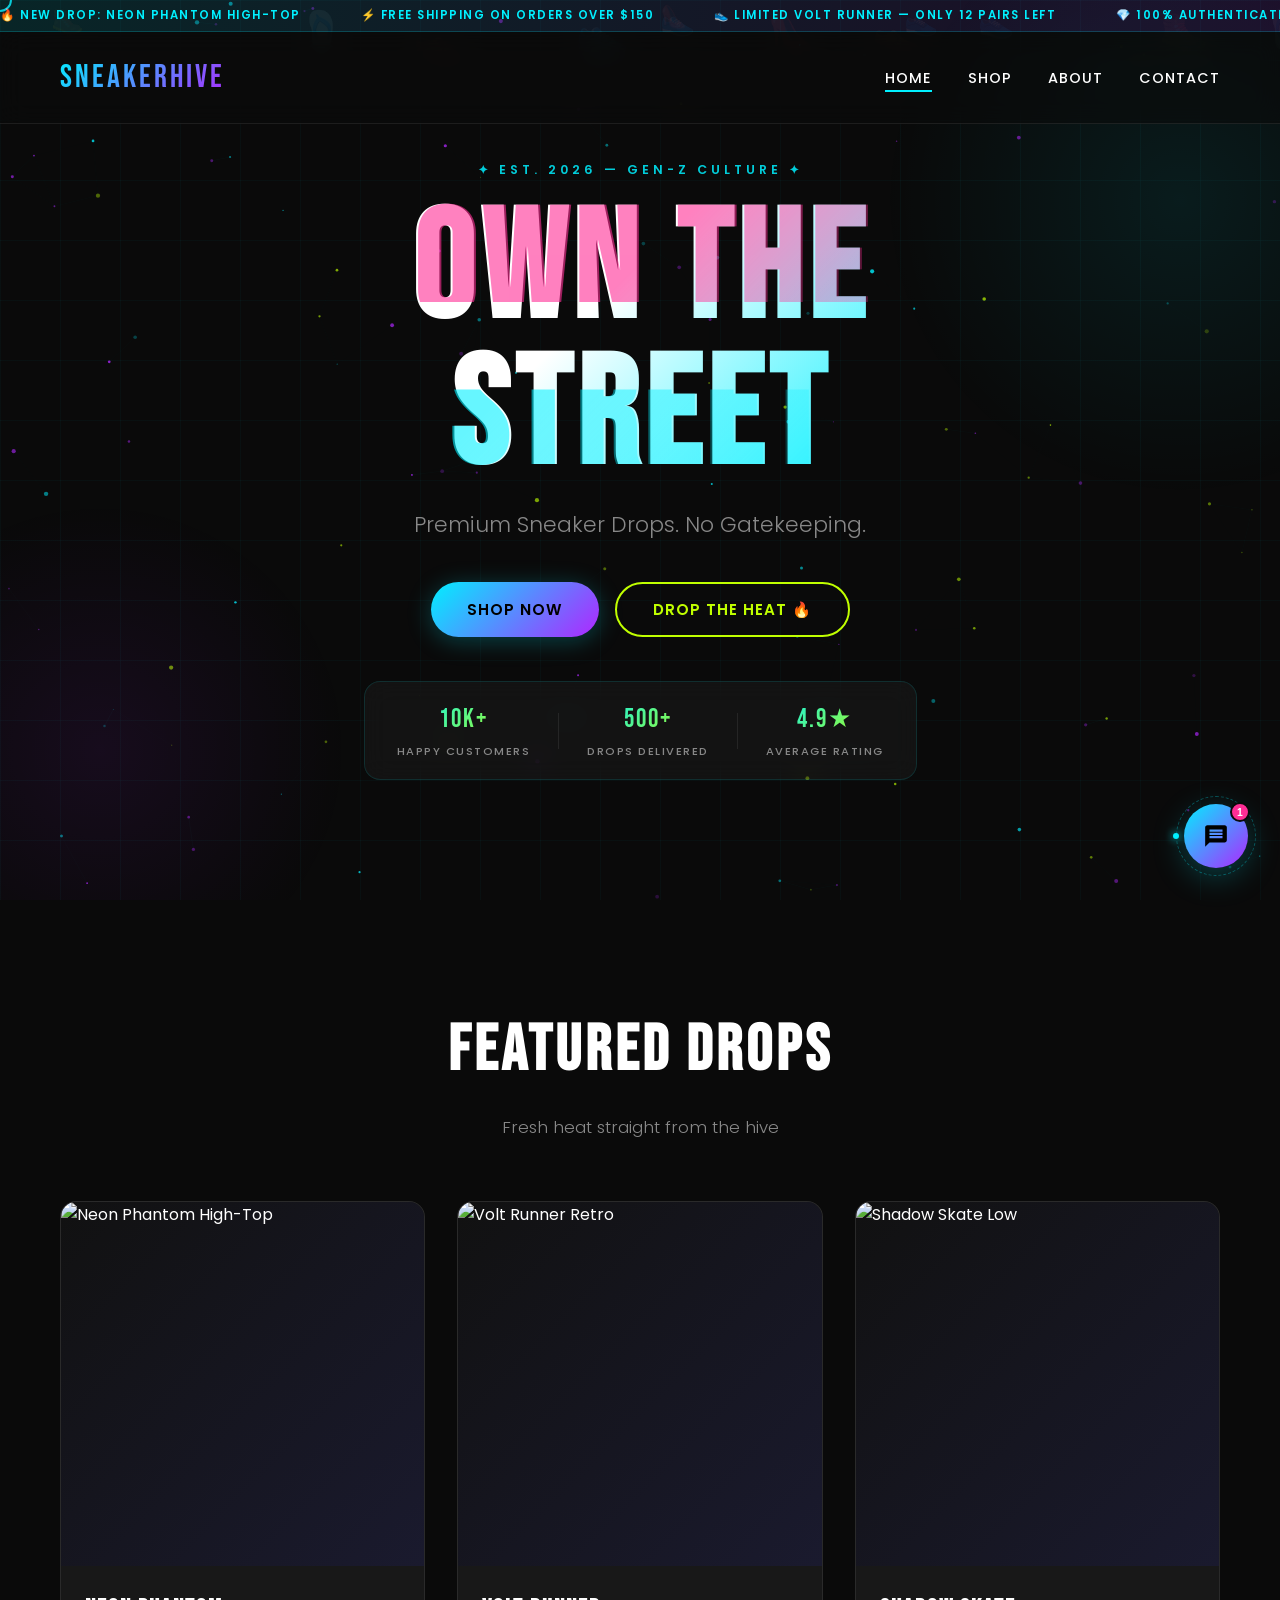
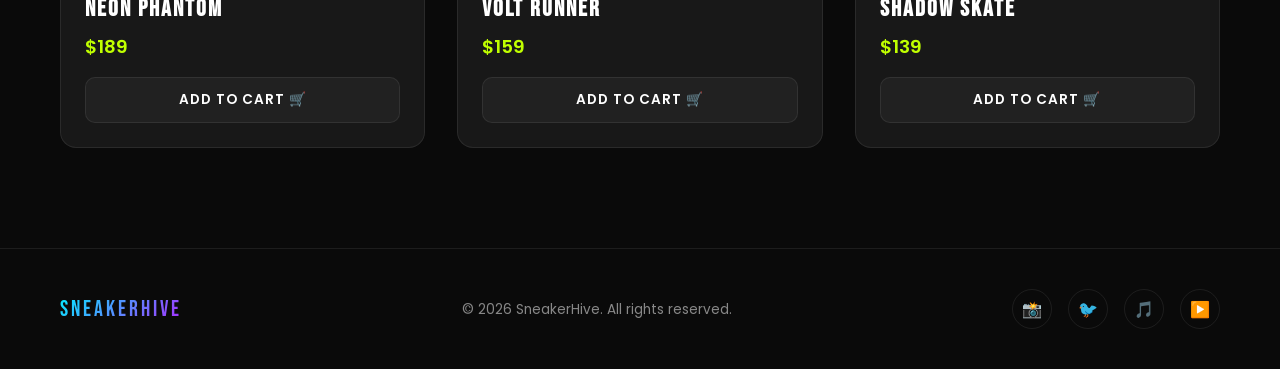
==== index.html @ 8ebd748e "Add files via upload" ====
<!DOCTYPE html>
<html lang="en">
<head>
  <meta charset="UTF-8" />
  <meta name="viewport" content="width=device-width, initial-scale=1.0" />
  <title>SneakerHive — Own The Street</title>
  <meta name="description" content="SneakerHive – Gen-Z sneaker culture starts here. Shop the hottest streetwear kicks, limited drops, and trending styles." />
  <link rel="stylesheet" href="style.css" />
  <link rel="icon" href="data:image/svg+xml,<svg xmlns='http://www.w3.org/2000/svg' viewBox='0 0 100 100'><text y='.9em' font-size='90'>👟</text></svg>" />
</head>
<body>

  <!-- Preloader -->
  <div class="preloader" id="preloader">
    <div class="preloader-spinner"></div>
  </div>

  <!-- Scroll Progress -->
  <div class="scroll-progress" id="scrollProgress"></div>

  <!-- Custom Cursor -->
  <div class="cursor-glow" id="cursorGlow"></div>

  <!-- Page Transition Overlay -->
  <div class="page-transition" id="pageTransition"></div>

  <!-- Floating Background Sneakers -->
  <div class="floating-sneakers" id="floatingSneakers"></div>

  <!-- ==================== TICKER ==================== -->
  <div class="ticker-wrap" aria-hidden="true">
    <div class="ticker-track">
      <span>🔥 NEW DROP: Neon Phantom High-Top</span>
      <span>⚡ FREE SHIPPING on orders over $150</span>
      <span>👟 Limited Volt Runner — Only 12 Pairs Left</span>
      <span>💎 100% Authenticated Every Drop</span>
      <span>🎯 Use Code HIVE10 for 10% Off</span>
      <span>🔥 NEW DROP: Neon Phantom High-Top</span>
      <span>⚡ FREE SHIPPING on orders over $150</span>
      <span>👟 Limited Volt Runner — Only 12 Pairs Left</span>
      <span>💎 100% Authenticated Every Drop</span>
      <span>🎯 Use Code HIVE10 for 10% Off</span>
    </div>
  </div>

  <!-- ==================== NAVBAR ==================== -->
  <nav class="navbar" id="navbar">
    <a href="index.html" class="nav-logo">SNEAKERHIVE</a>
    <ul class="nav-links" id="navLinks">
      <li><a href="index.html" class="active">Home</a></li>
      <li><a href="shop.html">Shop</a></li>
      <li><a href="about.html">About</a></li>
      <li><a href="contact.html" class="page-link">Contact</a></li>
    </ul>
    <div class="hamburger" id="hamburger">
      <span></span><span></span><span></span>
    </div>
  </nav>

  <!-- ==================== HERO ==================== -->
  <section class="hero" id="hero">
    <canvas class="particle-canvas" id="particleCanvas"></canvas>
    <div class="hero-grid-overlay"></div>
    <div class="hero-content" id="heroContent">
      <div class="hero-eyebrow hero-el">✦ Est. 2026 — Gen-Z Culture ✦</div>
      <h1 class="hero-el glitch" data-text="Own The Street">Own The<br/>Street</h1>
      <p class="hero-el">Premium Sneaker Drops. No Gatekeeping.</p>
      <div class="hero-buttons hero-el">
        <a href="shop.html" class="btn btn-primary page-link">Shop Now</a>
        <button class="btn btn-ghost" id="btnGravity">Drop the Heat 🔥</button>
      </div>
      <div class="hero-stats hero-el">
        <div class="hero-stat"><span class="hs-num">10K+</span><span class="hs-lbl">Happy Customers</span></div>
        <div class="hero-stat-div"></div>
        <div class="hero-stat"><span class="hs-num">500+</span><span class="hs-lbl">Drops Delivered</span></div>
        <div class="hero-stat-div"></div>
        <div class="hero-stat"><span class="hs-num">4.9★</span><span class="hs-lbl">Average Rating</span></div>
      </div>
    </div>
    <button class="btn btn-ghost" id="btnReset" style="display:none; margin-top: 30px; position:relative; z-index:10;">Reset ↺</button>
  </section>

  <!-- ==================== FEATURED SNEAKERS ==================== -->
  <section class="section" id="featured">
    <h2 class="section-title reveal">Featured Drops</h2>
    <p class="section-subtitle reveal">Fresh heat straight from the hive</p>

    <div class="products-grid">
      <!-- Card 1 -->
      <div class="product-card reveal">
        <div class="card-img">
          <img src="images/sneaker1.png" alt="Neon Phantom High-Top" />
          <div class="quick-view"><span>Quick View</span></div>
        </div>
        <div class="card-body">
          <h3>Neon Phantom</h3>
          <p class="price">$189</p>
          <button class="btn-cart">Add to Cart 🛒</button>
        </div>
      </div>
      <!-- Card 2 -->
      <div class="product-card reveal">
        <div class="card-img">
          <img src="images/sneaker2.png" alt="Volt Runner Retro" />
          <div class="quick-view"><span>Quick View</span></div>
        </div>
        <div class="card-body">
          <h3>Volt Runner</h3>
          <p class="price">$159</p>
          <button class="btn-cart">Add to Cart 🛒</button>
        </div>
      </div>
      <!-- Card 3 -->
      <div class="product-card reveal">
        <div class="card-img">
          <img src="images/sneaker3.png" alt="Shadow Skate Low" />
          <div class="quick-view"><span>Quick View</span></div>
        </div>
        <div class="card-body">
          <h3>Shadow Skate</h3>
          <p class="price">$139</p>
          <button class="btn-cart">Add to Cart 🛒</button>
        </div>
      </div>
    </div>
  </section>

  <!-- ==================== FOOTER ==================== -->
  <footer class="footer">
    <span class="footer-logo">SNEAKERHIVE</span>
    <p class="footer-copy">&copy; 2026 SneakerHive. All rights reserved.</p>
    <div class="footer-socials">
      <a href="#" aria-label="Instagram">📸</a>
      <a href="#" aria-label="Twitter">🐦</a>
      <a href="#" aria-label="TikTok">🎵</a>
      <a href="#" aria-label="YouTube">▶️</a>
    </div>
  </footer>

  <!-- ==================== FLOATING CHAT WIDGET ==================== -->
  <div class="chat-widget" id="chatWidget">

    <!-- The Panel -->
    <div class="chat-panel" id="chatPanel">

      <!-- Animated border glow -->
      <div class="cp-border-top"></div>
      <div class="cp-border-right"></div>

      <!-- Corner brackets (tech UI) -->
      <span class="cp-corner cp-tl"></span>
      <span class="cp-corner cp-tr"></span>
      <span class="cp-corner cp-bl"></span>
      <span class="cp-corner cp-br"></span>

      <!-- Header -->
      <div class="chat-panel-header">
        <div class="chat-avatar">
          <span class="avatar-ring"></span>
          🤖
        </div>
        <div class="chat-info">
          <div class="chat-name">
            SneakerHive AI
            <span class="ai-tag">GPT</span>
          </div>
          <div class="chat-status">
            <span class="status-dot"></span>
            Online — avg reply &lt;10s
          </div>
        </div>
        <!-- Mic button -->
        <button class="mic-btn" id="micBtn" aria-label="Voice input" title="Speak your question">
          <svg class="mic-icon" viewBox="0 0 24 24" fill="currentColor" width="16" height="16">
            <path d="M12 14c1.66 0 3-1.34 3-3V5c0-1.66-1.34-3-3-3S9 3.34 9 5v6c0 1.66 1.34 3 3 3zm-1-9c0-.55.45-1 1-1s1 .45 1 1v6c0 .55-.45 1-1 1s-1-.45-1-1V5zm6 6c0 2.76-2.24 5-5 5s-5-2.24-5-5H5c0 3.53 2.61 6.43 6 6.92V21h2v-3.08c3.39-.49 6-3.39 6-6.92h-2z"/>
          </svg>
        </button>
      </div>

      <!-- Waveform canvas (visible while recording) -->
      <div class="voice-bar" id="voiceBar">
        <canvas class="waveform-canvas" id="waveformCanvas" width="300" height="36"></canvas>
        <span class="voice-transcript" id="voiceTranscript">Listening…</span>
      </div>

      <!-- Scan line overlay -->
      <div class="chat-scanline"></div>

      <!-- Zapier chat iframe -->
      <iframe
        src="https://chat-box-83515c.zapier.app/"
        title="SneakerHive AI Chat"
        allow="microphone; camera"
        loading="lazy"
        id="chatIframe"
      ></iframe>

      <!-- Footer bar -->
      <div class="cp-footer">
        <span>Powered by</span>
        <span class="cp-footer-brand">SNEAKERHIVE AI ⚡</span>
      </div>
    </div>

    <!-- Bubble toggle -->
    <button class="chat-bubble" id="chatBubble" aria-label="Toggle chat" aria-expanded="false">
      <span class="chat-badge" id="chatBadge">1</span>
      <svg class="icon-open" viewBox="0 0 24 24">
        <path d="M20 2H4C2.9 2 2 2.9 2 4v18l4-4h14c1.1 0 2-.9 2-2V4c0-1.1-.9-2-2-2zm-2 12H6v-2h12v2zm0-3H6V9h12v2zm0-3H6V6h12v2z"/>
      </svg>
      <svg class="icon-close" viewBox="0 0 24 24">
        <path d="M19 6.41L17.59 5 12 10.59 6.41 5 5 6.41 10.59 12 5 17.59 6.41 19 12 13.41 17.59 19 19 17.59 13.41 12z"/>
      </svg>
      <!-- Orbit ring -->
      <span class="bubble-orbit"></span>
    </button>

  </div>

  <script src="script.js"></script>
</body>
</html>
---- style.css ----
/* ====================================================
   SneakerHive — Design System & Styles
   Dark theme · Neon accents · Glassmorphism · Physics
   ==================================================== */

/* ---------- Google Fonts ---------- */
@import url('https://fonts.googleapis.com/css2?family=Bebas+Neue&family=Poppins:wght@300;400;500;600;700&display=swap');

/* ---------- CSS Variables ---------- */
:root {
  --bg:           #0a0a0a;
  --bg-card:      rgba(255, 255, 255, 0.04);
  --bg-glass:     rgba(255, 255, 255, 0.06);
  --text:         #ffffff;
  --text-muted:   #888888;
  --neon-blue:    #00f0ff;
  --neon-purple:  #b026ff;
  --neon-lime:    #c0ff00;
  --neon-pink:    #ff2d95;
  --border:       rgba(255, 255, 255, 0.08);
  --radius:       16px;
  --radius-sm:    10px;
  --radius-pill:  50px;
  --transition:   0.35s cubic-bezier(.4,0,.2,1);
  --shadow-glow:  0 0 30px rgba(0, 240, 255, 0.15);
  --font-heading: 'Bebas Neue', sans-serif;
  --font-body:    'Poppins', sans-serif;
}

/* ---------- Reset & Base ---------- */
*, *::before, *::after { margin: 0; padding: 0; box-sizing: border-box; }

html {
  scroll-behavior: smooth;
  overflow-x: hidden;
  scrollbar-width: thin;
  scrollbar-color: var(--neon-blue) var(--bg);
}

body {
  font-family: var(--font-body);
  background: var(--bg);
  color: var(--text);
  line-height: 1.6;
  overflow-x: hidden;
  cursor: default;
}

a { text-decoration: none; color: inherit; }
ul { list-style: none; }
img { max-width: 100%; display: block; }

/* ---------- Scrollbar ---------- */
::-webkit-scrollbar { width: 6px; }
::-webkit-scrollbar-track { background: var(--bg); }
::-webkit-scrollbar-thumb { background: var(--neon-blue); border-radius: 3px; }

/* ============================================
   PRELOADER
   ============================================ */
.preloader {
  position: fixed;
  inset: 0;
  z-index: 99999;
  background: var(--bg);
  display: flex;
  align-items: center;
  justify-content: center;
  transition: opacity 0.6s, visibility 0.6s;
}
.preloader.hidden {
  opacity: 0;
  visibility: hidden;
  pointer-events: none;
}
.preloader-spinner {
  width: 50px;
  height: 50px;
  border: 3px solid var(--border);
  border-top-color: var(--neon-blue);
  border-radius: 50%;
  animation: spin 0.8s linear infinite;
}
@keyframes spin { to { transform: rotate(360deg); } }

/* ============================================
   SCROLL PROGRESS BAR
   ============================================ */
.scroll-progress {
  position: fixed;
  top: 0;
  left: 0;
  height: 3px;
  width: 0%;
  background: linear-gradient(90deg, var(--neon-blue), var(--neon-purple), var(--neon-lime));
  z-index: 10001;
  transition: width 0.05s linear;
}

/* ============================================
   CUSTOM CURSOR
   ============================================ */
.cursor-glow {
  position: fixed;
  width: 24px;
  height: 24px;
  border: 2px solid var(--neon-blue);
  border-radius: 50%;
  pointer-events: none;
  z-index: 99998;
  transform: translate(-50%, -50%);
  transition: width 0.25s, height 0.25s, border-color 0.25s, background 0.25s;
  mix-blend-mode: difference;
}
.cursor-glow.hover {
  width: 48px;
  height: 48px;
  border-color: var(--neon-purple);
  background: rgba(176, 38, 255, 0.12);
}

/* ============================================
   PAGE TRANSITION OVERLAY
   ============================================ */
.page-transition {
  position: fixed;
  inset: 0;
  background: var(--bg);
  z-index: 99990;
  opacity: 0;
  pointer-events: none;
  transition: opacity 0.4s ease;
}
.page-transition.active {
  opacity: 1;
  pointer-events: all;
}

/* ============================================
   NAVBAR
   ============================================ */
.navbar {
  position: fixed;
  top: 0;
  left: 0;
  width: 100%;
  z-index: 1000;
  padding: 20px 60px;
  display: flex;
  align-items: center;
  justify-content: space-between;
  backdrop-filter: blur(12px);
  -webkit-backdrop-filter: blur(12px);
  background: rgba(10, 10, 10, 0.6);
  border-bottom: 1px solid var(--border);
  transition: padding var(--transition), background var(--transition);
}
.navbar.scrolled {
  padding: 12px 60px;
  background: rgba(10, 10, 10, 0.92);
}

.nav-logo {
  font-family: var(--font-heading);
  font-size: 2rem;
  letter-spacing: 3px;
  background: linear-gradient(135deg, var(--neon-blue), var(--neon-purple));
  -webkit-background-clip: text;
  -webkit-text-fill-color: transparent;
  background-clip: text;
}

.nav-links {
  display: flex;
  gap: 36px;
}
.nav-links a {
  position: relative;
  font-size: 0.9rem;
  font-weight: 500;
  letter-spacing: 1px;
  text-transform: uppercase;
  padding: 4px 0;
  transition: color var(--transition);
}
.nav-links a::after {
  content: '';
  position: absolute;
  bottom: 0;
  left: 0;
  width: 0%;
  height: 2px;
  background: var(--neon-blue);
  transition: width var(--transition);
}
.nav-links a:hover::after,
.nav-links a.active::after { width: 100%; }
.nav-links a:hover { color: var(--neon-blue); }

/* Hamburger */
.hamburger {
  display: none;
  flex-direction: column;
  gap: 5px;
  cursor: pointer;
  z-index: 1001;
}
.hamburger span {
  width: 28px;
  height: 2px;
  background: var(--text);
  transition: var(--transition);
  border-radius: 2px;
}
.hamburger.open span:nth-child(1) { transform: rotate(45deg) translate(5px, 5px); }
.hamburger.open span:nth-child(2) { opacity: 0; }
.hamburger.open span:nth-child(3) { transform: rotate(-45deg) translate(5px, -5px); }

/* ============================================
   HERO SECTION
   ============================================ */
.hero {
  position: relative;
  min-height: 100vh;
  display: flex;
  flex-direction: column;
  align-items: center;
  justify-content: center;
  text-align: center;
  padding: 120px 20px 80px;
  overflow: hidden;
}
.hero::before {
  content: '';
  position: absolute;
  width: 600px;
  height: 600px;
  background: radial-gradient(circle, rgba(0,240,255,0.08) 0%, transparent 70%);
  top: -100px;
  right: -200px;
  pointer-events: none;
}
.hero::after {
  content: '';
  position: absolute;
  width: 500px;
  height: 500px;
  background: radial-gradient(circle, rgba(176,38,255,0.08) 0%, transparent 70%);
  bottom: -100px;
  left: -150px;
  pointer-events: none;
}

.hero-content { position: relative; z-index: 2; }

.hero h1 {
  font-family: var(--font-heading);
  font-size: clamp(4rem, 12vw, 10rem);
  line-height: 0.95;
  letter-spacing: 6px;
  background: linear-gradient(135deg, #fff 40%, var(--neon-blue));
  -webkit-background-clip: text;
  -webkit-text-fill-color: transparent;
  background-clip: text;
  margin-bottom: 16px;
}
.hero p {
  font-size: clamp(1rem, 2.5vw, 1.35rem);
  color: var(--text-muted);
  max-width: 500px;
  margin: 0 auto 40px;
  font-weight: 300;
}

.hero-buttons {
  display: flex;
  gap: 16px;
  flex-wrap: wrap;
  justify-content: center;
}

/* ============================================
   BUTTONS
   ============================================ */
.btn {
  position: relative;
  display: inline-flex;
  align-items: center;
  gap: 8px;
  padding: 14px 36px;
  font-family: var(--font-body);
  font-size: 0.95rem;
  font-weight: 600;
  letter-spacing: 1px;
  text-transform: uppercase;
  border: none;
  border-radius: var(--radius-pill);
  cursor: pointer;
  overflow: hidden;
  transition: transform var(--transition), box-shadow var(--transition);
}
.btn:hover {
  transform: translateY(-3px);
}
.btn:active {
  transform: translateY(0);
}

/* Primary */
.btn-primary {
  background: linear-gradient(135deg, var(--neon-blue), var(--neon-purple));
  color: #000;
  box-shadow: 0 4px 25px rgba(0,240,255,0.25);
}
.btn-primary:hover {
  box-shadow: 0 8px 40px rgba(0,240,255,0.4);
}

/* Ghost / Outline */
.btn-ghost {
  background: transparent;
  color: var(--neon-lime);
  border: 2px solid var(--neon-lime);
}
.btn-ghost:hover {
  background: rgba(192,255,0,0.08);
  box-shadow: 0 0 30px rgba(192,255,0,0.15);
}

/* Ripple */
.btn .ripple {
  position: absolute;
  border-radius: 50%;
  background: rgba(255,255,255,0.35);
  transform: scale(0);
  animation: rippleAnim 0.6s ease-out;
  pointer-events: none;
}
@keyframes rippleAnim {
  to { transform: scale(4); opacity: 0; }
}

/* ============================================
   SECTION HELPERS
   ============================================ */
.section {
  padding: 100px 60px;
  position: relative;
}
.section-title {
  font-family: var(--font-heading);
  font-size: clamp(2.4rem, 5vw, 4rem);
  letter-spacing: 4px;
  text-align: center;
  margin-bottom: 12px;
}
.section-subtitle {
  text-align: center;
  color: var(--text-muted);
  font-weight: 300;
  margin-bottom: 60px;
  font-size: 1.05rem;
}

/* ============================================
   GLASS CARD
   ============================================ */
.glass-card {
  background: var(--bg-glass);
  border: 1px solid var(--border);
  border-radius: var(--radius);
  backdrop-filter: blur(14px);
  -webkit-backdrop-filter: blur(14px);
  overflow: hidden;
  transition: transform var(--transition), box-shadow var(--transition);
}
.glass-card:hover {
  transform: translateY(-8px);
  box-shadow: var(--shadow-glow);
}

/* ============================================
   PRODUCT CARDS
   ============================================ */
.products-grid {
  display: grid;
  grid-template-columns: repeat(auto-fit, minmax(300px, 1fr));
  gap: 32px;
  max-width: 1200px;
  margin: 0 auto;
}

.product-card {
  position: relative;
  background: var(--bg-glass);
  border: 1px solid var(--border);
  border-radius: var(--radius);
  overflow: hidden;
  transition: transform var(--transition), box-shadow var(--transition);
}
.product-card:hover {
  transform: translateY(-10px);
  box-shadow: 0 0 40px rgba(0,240,255,0.12);
}

.product-card .card-img {
  position: relative;
  width: 100%;
  aspect-ratio: 1 / 1;
  overflow: hidden;
  background: linear-gradient(135deg, #111, #1a1a2e);
}
.product-card .card-img img {
  width: 100%;
  height: 100%;
  object-fit: cover;
  transition: transform 0.5s ease;
}
.product-card:hover .card-img img {
  transform: scale(1.1);
}

/* Quick View Overlay */
.quick-view {
  position: absolute;
  inset: 0;
  background: rgba(0,0,0,0.6);
  backdrop-filter: blur(4px);
  display: flex;
  align-items: center;
  justify-content: center;
  opacity: 0;
  transition: opacity var(--transition);
}
.product-card:hover .quick-view {
  opacity: 1;
}
.quick-view span {
  color: var(--neon-blue);
  font-size: 0.85rem;
  font-weight: 600;
  letter-spacing: 2px;
  text-transform: uppercase;
  border: 1px solid var(--neon-blue);
  padding: 8px 20px;
  border-radius: var(--radius-pill);
  transition: background var(--transition);
}
.quick-view span:hover {
  background: rgba(0,240,255,0.15);
}

.product-card .card-body {
  padding: 24px;
}
.product-card .card-body h3 {
  font-family: var(--font-heading);
  font-size: 1.5rem;
  letter-spacing: 2px;
  margin-bottom: 4px;
}
.product-card .card-body .price {
  color: var(--neon-lime);
  font-weight: 600;
  font-size: 1.15rem;
  margin-bottom: 16px;
}
.product-card .card-body .btn-cart {
  width: 100%;
  text-align: center;
  justify-content: center;
  padding: 12px;
  font-size: 0.85rem;
  background: rgba(255,255,255,0.04);
  color: var(--text);
  border: 1px solid var(--border);
  border-radius: var(--radius-sm);
  cursor: pointer;
  font-family: var(--font-body);
  font-weight: 600;
  letter-spacing: 1px;
  text-transform: uppercase;
  transition: background var(--transition), border-color var(--transition), color var(--transition);
  position: relative;
  overflow: hidden;
}
.product-card .card-body .btn-cart:hover {
  background: var(--neon-blue);
  border-color: var(--neon-blue);
  color: #000;
}
.btn-cart.added {
  background: var(--neon-lime) !important;
  border-color: var(--neon-lime) !important;
  color: #000 !important;
}

/* ============================================
   FILTER BAR
   ============================================ */
.filter-bar {
  display: flex;
  justify-content: center;
  gap: 12px;
  flex-wrap: wrap;
  margin-bottom: 50px;
}
.filter-pill {
  padding: 10px 28px;
  border: 1px solid var(--border);
  border-radius: var(--radius-pill);
  background: transparent;
  color: var(--text-muted);
  font-family: var(--font-body);
  font-size: 0.85rem;
  font-weight: 500;
  letter-spacing: 1px;
  text-transform: uppercase;
  cursor: pointer;
  transition: all var(--transition);
}
.filter-pill:hover,
.filter-pill.active {
  border-color: var(--neon-blue);
  color: var(--neon-blue);
  background: rgba(0,240,255,0.06);
  box-shadow: 0 0 20px rgba(0,240,255,0.1);
}

/* ============================================
   ABOUT PAGE — BRAND STORY
   ============================================ */
.brand-story {
  display: flex;
  align-items: center;
  gap: 60px;
  max-width: 1200px;
  margin: 0 auto;
  flex-wrap: wrap;
}
.brand-story .story-text {
  flex: 1;
  min-width: 300px;
}
.brand-story .story-text h2 {
  font-family: var(--font-heading);
  font-size: clamp(2rem, 4vw, 3.5rem);
  letter-spacing: 3px;
  margin-bottom: 20px;
  background: linear-gradient(135deg, var(--neon-blue), var(--neon-purple));
  -webkit-background-clip: text;
  -webkit-text-fill-color: transparent;
  background-clip: text;
}
.brand-story .story-text p {
  color: var(--text-muted);
  font-weight: 300;
  line-height: 1.8;
  margin-bottom: 14px;
  font-size: 1.05rem;
}
.brand-story .story-image {
  flex: 1;
  min-width: 300px;
  border-radius: var(--radius);
  overflow: hidden;
  position: relative;
}
.brand-story .story-image img {
  width: 100%;
  border-radius: var(--radius);
}

/* ============================================
   WHY CHOOSE US
   ============================================ */
.features-grid {
  display: grid;
  grid-template-columns: repeat(auto-fit, minmax(260px, 1fr));
  gap: 32px;
  max-width: 1000px;
  margin: 0 auto;
}
.feature-card {
  text-align: center;
  padding: 48px 32px;
}
.feature-card .feature-icon {
  font-size: 2.8rem;
  margin-bottom: 20px;
  display: block;
}
.feature-card h3 {
  font-family: var(--font-heading);
  font-size: 1.6rem;
  letter-spacing: 2px;
  margin-bottom: 10px;
}
.feature-card p {
  color: var(--text-muted);
  font-weight: 300;
  font-size: 0.95rem;
}

/* ============================================
   STATS SECTION
   ============================================ */
.stats-section {
  background: linear-gradient(135deg, rgba(0,240,255,0.04), rgba(176,38,255,0.04));
  border-top: 1px solid var(--border);
  border-bottom: 1px solid var(--border);
}
.stats-grid {
  display: grid;
  grid-template-columns: repeat(auto-fit, minmax(200px, 1fr));
  gap: 40px;
  max-width: 900px;
  margin: 0 auto;
  text-align: center;
}
.stat-item .stat-number {
  font-family: var(--font-heading);
  font-size: clamp(2.5rem, 5vw, 4rem);
  letter-spacing: 3px;
  background: linear-gradient(135deg, var(--neon-blue), var(--neon-lime));
  -webkit-background-clip: text;
  -webkit-text-fill-color: transparent;
  background-clip: text;
}
.stat-item .stat-label {
  color: var(--text-muted);
  font-size: 0.95rem;
  font-weight: 400;
  margin-top: 4px;
}

/* ============================================
   PARALLAX BACKGROUND
   ============================================ */
.parallax-section {
  position: relative;
  background-attachment: fixed;
  background-size: cover;
  background-position: center;
}

/* ============================================
   FOOTER
   ============================================ */
.footer {
  padding: 40px 60px;
  border-top: 1px solid var(--border);
  display: flex;
  align-items: center;
  justify-content: space-between;
  flex-wrap: wrap;
  gap: 20px;
}
.footer-logo {
  font-family: var(--font-heading);
  font-size: 1.4rem;
  letter-spacing: 3px;
  background: linear-gradient(135deg, var(--neon-blue), var(--neon-purple));
  -webkit-background-clip: text;
  -webkit-text-fill-color: transparent;
  background-clip: text;
}
.footer-copy {
  color: var(--text-muted);
  font-size: 0.85rem;
}
.footer-socials {
  display: flex;
  gap: 16px;
}
.footer-socials a {
  width: 40px;
  height: 40px;
  border: 1px solid var(--border);
  border-radius: 50%;
  display: flex;
  align-items: center;
  justify-content: center;
  font-size: 1rem;
  transition: all var(--transition);
}
.footer-socials a:hover {
  border-color: var(--neon-blue);
  color: var(--neon-blue);
  box-shadow: 0 0 20px rgba(0,240,255,0.15);
  transform: translateY(-3px);
}

/* ============================================
   SCROLL REVEAL ANIMATIONS
   ============================================ */
.reveal {
  opacity: 0;
  transform: translateY(40px);
  transition: opacity 0.7s ease, transform 0.7s ease;
}
.reveal.visible {
  opacity: 1;
  transform: translateY(0);
}
.reveal-left {
  opacity: 0;
  transform: translateX(-60px);
  transition: opacity 0.7s ease, transform 0.7s ease;
}
.reveal-left.visible {
  opacity: 1;
  transform: translateX(0);
}
.reveal-right {
  opacity: 0;
  transform: translateX(60px);
  transition: opacity 0.7s ease, transform 0.7s ease;
}
.reveal-right.visible {
  opacity: 1;
  transform: translateX(0);
}

/* ============================================
   ANTI-GRAVITY PHYSICS
   ============================================ */
.hero-content.gravity-active > * {
  /* Elements become absolutely positioned by JS */
  will-change: transform;
}

/* ============================================
   FLOATING SNEAKERS BACKGROUND
   ============================================ */
.floating-sneakers {
  position: fixed;
  inset: 0;
  pointer-events: none;
  z-index: 0;
  overflow: hidden;
}
.floating-sneaker {
  position: absolute;
  font-size: 2rem;
  opacity: 0.06;
  animation: floatSneaker 20s linear infinite;
}
@keyframes floatSneaker {
  0%   { transform: translateY(110vh) rotate(0deg); }
  100% { transform: translateY(-10vh) rotate(360deg); }
}

/* ============================================
   RESPONSIVE
   ============================================ */
@media (max-width: 768px) {
  .navbar { padding: 16px 24px; }
  .navbar.scrolled { padding: 12px 24px; }
  .nav-links {
    position: fixed;
    top: 0;
    right: -100%;
    width: 70%;
    height: 100vh;
    background: rgba(10,10,10,0.96);
    backdrop-filter: blur(20px);
    flex-direction: column;
    align-items: center;
    justify-content: center;
    gap: 36px;
    transition: right var(--transition);
    border-left: 1px solid var(--border);
  }
  .nav-links.open { right: 0; }
  .hamburger { display: flex; }

  .section { padding: 60px 24px; }
  .hero { padding: 100px 20px 60px; }

  .products-grid { grid-template-columns: 1fr; gap: 24px; }
  .brand-story { flex-direction: column; gap: 40px; }
  .stats-grid { grid-template-columns: 1fr 1fr; }
  .footer { flex-direction: column; text-align: center; padding: 30px 24px; }

  .cursor-glow { display: none; }
}

@media (max-width: 480px) {
  .hero h1 { font-size: 3.2rem; }
  .hero p { font-size: 0.9rem; }
  .hero-buttons { flex-direction: column; align-items: center; }
  .stats-grid { grid-template-columns: 1fr; }
}

/* ============================================
   ANNOUNCEMENT TICKER
   ============================================ */
.ticker-wrap {
  position: fixed;
  top: 0;
  left: 0;
  width: 100%;
  z-index: 1001;
  background: linear-gradient(90deg, rgba(0,240,255,0.12), rgba(176,38,255,0.12));
  border-bottom: 1px solid rgba(0,240,255,0.2);
  overflow: hidden;
  height: 32px;
  display: flex;
  align-items: center;
}
.ticker-track {
  display: flex;
  gap: 60px;
  white-space: nowrap;
  animation: ticker 28s linear infinite;
  will-change: transform;
}
.ticker-track span {
  font-size: 0.72rem;
  font-weight: 600;
  letter-spacing: 1.5px;
  text-transform: uppercase;
  color: var(--neon-blue);
}
@keyframes ticker {
  0%   { transform: translateX(0); }
  100% { transform: translateX(-50%); }
}

/* Push navbar down to account for ticker */
.navbar { top: 32px !important; }

/* ============================================
   PARTICLE CANVAS
   ============================================ */
.particle-canvas {
  position: absolute;
  inset: 0;
  width: 100%;
  height: 100%;
  z-index: 0;
  pointer-events: none;
}

/* ============================================
   HERO GRID OVERLAY (scan lines)
   ============================================ */
.hero-grid-overlay {
  position: absolute;
  inset: 0;
  background-image:
    linear-gradient(rgba(0,240,255,0.03) 1px, transparent 1px),
    linear-gradient(90deg, rgba(0,240,255,0.03) 1px, transparent 1px);
  background-size: 60px 60px;
  z-index: 1;
  pointer-events: none;
}

/* ============================================
   HERO EYEBROW
   ============================================ */
.hero-eyebrow {
  font-size: 0.78rem;
  font-weight: 600;
  letter-spacing: 4px;
  text-transform: uppercase;
  color: var(--neon-blue);
  margin-bottom: 20px;
  opacity: 0.85;
}

/* ============================================
   GLITCH TEXT EFFECT
   ============================================ */
.glitch {
  position: relative;
}
.glitch::before,
.glitch::after {
  content: attr(data-text);
  position: absolute;
  top: 0; left: 0;
  width: 100%;
  font-family: var(--font-heading);
  font-size: inherit;
  line-height: inherit;
  letter-spacing: inherit;
  background: linear-gradient(135deg, #fff 40%, var(--neon-blue));
  -webkit-background-clip: text;
  -webkit-text-fill-color: transparent;
  background-clip: text;
  pointer-events: none;
}
.glitch::before {
  left: 2px;
  text-shadow: none;
  animation: glitch1 4s infinite linear;
  clip-path: polygon(0 0, 100% 0, 100% 35%, 0 35%);
  opacity: 0.6;
  background: linear-gradient(135deg, var(--neon-pink) 40%, transparent);
  -webkit-background-clip: text;
  background-clip: text;
}
.glitch::after {
  left: -2px;
  animation: glitch2 4s infinite linear;
  clip-path: polygon(0 65%, 100% 65%, 100% 100%, 0 100%);
  opacity: 0.6;
  background: linear-gradient(135deg, var(--neon-blue) 40%, transparent);
  -webkit-background-clip: text;
  background-clip: text;
}
@keyframes glitch1 {
  0%, 90%, 100% { transform: none; opacity: 0; }
  92%  { transform: translate(-3px, 1px); opacity: 0.7; }
  94%  { transform: translate(3px, -1px); opacity: 0.5; }
  96%  { transform: translate(-2px, 2px); opacity: 0.6; }
}
@keyframes glitch2 {
  0%, 90%, 100% { transform: none; opacity: 0; }
  93%  { transform: translate(3px, -1px); opacity: 0.7; }
  95%  { transform: translate(-3px, 1px); opacity: 0.5; }
  97%  { transform: translate(2px, -2px); opacity: 0.6; }
}

/* ============================================
   HERO STATS BAR
   ============================================ */
.hero-stats {
  display: flex;
  align-items: center;
  gap: 28px;
  margin-top: 44px;
  padding: 18px 32px;
  background: rgba(255,255,255,0.04);
  border: 1px solid rgba(0,240,255,0.12);
  border-radius: var(--radius);
  backdrop-filter: blur(12px);
  width: fit-content;
  margin-left: auto;
  margin-right: auto;
}
.hero-stat { text-align: center; }
.hs-num {
  display: block;
  font-family: var(--font-heading);
  font-size: 1.6rem;
  letter-spacing: 2px;
  background: linear-gradient(135deg, var(--neon-blue), var(--neon-lime));
  -webkit-background-clip: text;
  -webkit-text-fill-color: transparent;
  background-clip: text;
}
.hs-lbl {
  display: block;
  font-size: 0.7rem;
  font-weight: 500;
  letter-spacing: 1.5px;
  text-transform: uppercase;
  color: var(--text-muted);
  margin-top: 2px;
}
.hero-stat-div {
  width: 1px;
  height: 36px;
  background: var(--border);
  flex-shrink: 0;
}

/* ============================================
   FLOATING CHAT WIDGET — HIGH-TECH CYBERPUNK
   ============================================ */

/* Widget Container */
.chat-widget {
  position: fixed;
  bottom: 32px;
  right: 32px;
  z-index: 99000;
  display: flex;
  flex-direction: column;
  align-items: flex-end;
  gap: 14px;
}

/* ── Chat Panel ── */
.chat-panel {
  width: 390px;
  height: 580px;
  border-radius: 16px;
  overflow: hidden;
  position: relative;
  background: linear-gradient(160deg, #080c14 0%, #0a0a0f 100%);
  border: 1px solid rgba(0, 240, 255, 0.2);
  box-shadow:
    0 0 0 1px rgba(176,38,255,0.1),
    0 0 80px rgba(0,240,255,0.08),
    0 40px 100px rgba(0,0,0,0.7);
  display: flex;
  flex-direction: column;
  /* Hidden state */
  opacity: 0;
  transform: translateY(24px) scale(0.94);
  pointer-events: none;
  transition: opacity 0.4s cubic-bezier(.4,0,.2,1),
              transform 0.4s cubic-bezier(.4,0,.2,1);
  transform-origin: bottom right;
}
.chat-panel.open {
  opacity: 1;
  transform: translateY(0) scale(1);
  pointer-events: all;
}

/* Animated laser border top */
.cp-border-top {
  position: absolute;
  top: 0; left: 0;
  height: 2px;
  width: 100%;
  background: linear-gradient(90deg,
    transparent 0%,
    var(--neon-blue) 30%,
    var(--neon-purple) 70%,
    transparent 100%);
  animation: laserScan 3s ease-in-out infinite;
  z-index: 10;
  border-radius: 16px 16px 0 0;
}
@keyframes laserScan {
  0%,100% { opacity: 0.4; transform: scaleX(0.3); transform-origin: left; }
  50%      { opacity: 1;   transform: scaleX(1);   transform-origin: left; }
}

/* Animated right border */
.cp-border-right {
  position: absolute;
  top: 0; right: 0;
  width: 2px;
  height: 100%;
  background: linear-gradient(180deg,
    var(--neon-purple) 0%,
    transparent 40%,
    transparent 60%,
    var(--neon-blue) 100%);
  opacity: 0.3;
  z-index: 10;
}

/* Corner brackets */
.cp-corner {
  position: absolute;
  width: 14px;
  height: 14px;
  z-index: 11;
}
.cp-tl { top: 6px;  left: 6px;  border-top: 2px solid var(--neon-blue); border-left: 2px solid var(--neon-blue); border-radius: 3px 0 0 0; }
.cp-tr { top: 6px;  right: 6px; border-top: 2px solid var(--neon-purple); border-right: 2px solid var(--neon-purple); border-radius: 0 3px 0 0; }
.cp-bl { bottom: 6px; left: 6px; border-bottom: 2px solid var(--neon-blue); border-left: 2px solid var(--neon-blue); border-radius: 0 0 0 3px; }
.cp-br { bottom: 6px; right: 6px; border-bottom: 2px solid var(--neon-purple); border-right: 2px solid var(--neon-purple); border-radius: 0 0 3px 0; }

/* Scan line animation overlay */
.chat-scanline {
  position: absolute;
  inset: 0;
  background: repeating-linear-gradient(
    0deg,
    transparent,
    transparent 3px,
    rgba(0,240,255,0.015) 3px,
    rgba(0,240,255,0.015) 4px
  );
  pointer-events: none;
  z-index: 1;
  border-radius: 16px;
  animation: scanMove 8s linear infinite;
}
@keyframes scanMove {
  0%   { background-position: 0 0; }
  100% { background-position: 0 100px; }
}

/* ── Chat Panel Header ── */
.chat-panel-header {
  padding: 14px 16px;
  background: linear-gradient(135deg,
    rgba(0,240,255,0.07) 0%,
    rgba(176,38,255,0.07) 100%);
  border-bottom: 1px solid rgba(0,240,255,0.12);
  display: flex;
  align-items: center;
  gap: 12px;
  flex-shrink: 0;
  position: relative;
  z-index: 5;
}

/* Avatar with animated ring */
.chat-panel-header .chat-avatar {
  position: relative;
  width: 40px;
  height: 40px;
  border-radius: 50%;
  background: linear-gradient(135deg, #0d1b2a, #0a0a14);
  border: 1px solid rgba(0,240,255,0.3);
  display: flex;
  align-items: center;
  justify-content: center;
  font-size: 1.3rem;
  flex-shrink: 0;
  z-index: 1;
}
.avatar-ring {
  position: absolute;
  inset: -4px;
  border-radius: 50%;
  border: 2px solid transparent;
  background: linear-gradient(#0a0a0f, #0a0a0f) padding-box,
              linear-gradient(135deg, var(--neon-blue), var(--neon-purple)) border-box;
  animation: ringRotate 3s linear infinite;
}
@keyframes ringRotate {
  to { transform: rotate(360deg); }
}

/* Name + AI tag */
.chat-panel-header .chat-info { flex: 1; min-width: 0; }
.chat-panel-header .chat-name {
  font-family: var(--font-body);
  font-weight: 700;
  font-size: 0.9rem;
  color: var(--text);
  letter-spacing: 0.5px;
  display: flex;
  align-items: center;
  gap: 7px;
}
.ai-tag {
  font-size: 0.6rem;
  font-weight: 800;
  letter-spacing: 1px;
  padding: 2px 7px;
  border-radius: 50px;
  background: linear-gradient(135deg, var(--neon-blue), var(--neon-purple));
  color: #000;
  text-transform: uppercase;
}

/* Status */
.chat-panel-header .chat-status {
  font-size: 0.72rem;
  color: var(--text-muted);
  display: flex;
  align-items: center;
  gap: 6px;
  margin-top: 3px;
}
.status-dot {
  width: 7px;
  height: 7px;
  border-radius: 50%;
  background: var(--neon-blue);
  box-shadow: 0 0 8px var(--neon-blue);
  flex-shrink: 0;
  animation: statusBlink 2s ease-in-out infinite;
}
@keyframes statusBlink {
  0%,100% { opacity: 1; }
  50%      { opacity: 0.4; }
}

/* Mic button */
.mic-btn {
  margin-left: auto;
  width: 34px;
  height: 34px;
  border-radius: 50%;
  border: 1px solid rgba(0,240,255,0.25);
  background: rgba(0,240,255,0.05);
  color: var(--neon-blue);
  cursor: pointer;
  display: flex;
  align-items: center;
  justify-content: center;
  flex-shrink: 0;
  transition: all 0.3s;
  position: relative;
  z-index: 5;
}
.mic-btn:hover {
  background: rgba(0,240,255,0.12);
  border-color: var(--neon-blue);
  box-shadow: 0 0 20px rgba(0,240,255,0.25);
  transform: scale(1.1);
}
.mic-btn.recording {
  background: rgba(255,45,149,0.12);
  border-color: var(--neon-pink);
  color: var(--neon-pink);
  animation: micPulse 0.9s ease-in-out infinite;
}
@keyframes micPulse {
  0%,100% { box-shadow: 0 0 0 0 rgba(255,45,149,0.5); }
  50%      { box-shadow: 0 0 0 12px rgba(255,45,149,0); }
}

/* ── Voice / Waveform Bar ── */
.voice-bar {
  display: none;
  align-items: center;
  gap: 10px;
  padding: 8px 14px;
  background: rgba(255,45,149,0.05);
  border-bottom: 1px solid rgba(255,45,149,0.15);
  flex-shrink: 0;
  position: relative;
  z-index: 5;
}
.voice-bar.active { display: flex; }
.waveform-canvas {
  flex-shrink: 0;
  height: 28px;
  width: 120px;
}
.voice-transcript {
  font-size: 0.76rem;
  color: var(--neon-pink);
  font-style: italic;
  flex: 1;
  white-space: nowrap;
  overflow: hidden;
  text-overflow: ellipsis;
  letter-spacing: 0.3px;
}

/* ── iframe ── */
.chat-panel iframe {
  flex: 1;
  width: 100%;
  border: none;
  background: transparent;
  position: relative;
  z-index: 2;
}

/* ── Footer bar ── */
.cp-footer {
  padding: 8px 16px;
  display: flex;
  align-items: center;
  justify-content: center;
  gap: 6px;
  background: rgba(0,0,0,0.4);
  border-top: 1px solid rgba(0,240,255,0.08);
  flex-shrink: 0;
  font-size: 0.65rem;
  color: rgba(255,255,255,0.2);
  letter-spacing: 1px;
  text-transform: uppercase;
  position: relative;
  z-index: 5;
}
.cp-footer-brand {
  color: rgba(0,240,255,0.5);
  font-weight: 700;
  letter-spacing: 2px;
}

/* ── Bubble Toggle ── */
.chat-bubble {
  width: 64px;
  height: 64px;
  border-radius: 50%;
  background: linear-gradient(135deg, var(--neon-blue), var(--neon-purple));
  border: none;
  cursor: pointer;
  display: flex;
  align-items: center;
  justify-content: center;
  position: relative;
  flex-shrink: 0;
  transition: transform 0.3s, box-shadow 0.3s;
  box-shadow:
    0 0 0 0 rgba(0,240,255,0.4),
    0 8px 32px rgba(0,240,255,0.25);
  animation: chatPulse 2.5s ease-out infinite;
}
.chat-bubble:hover {
  transform: scale(1.1) rotate(5deg);
  box-shadow: 0 0 50px rgba(0,240,255,0.5);
  animation: none;
}
.chat-bubble svg {
  width: 26px;
  height: 26px;
  fill: #000;
  position: absolute;
  transition: opacity 0.25s, transform 0.3s;
}
.chat-bubble .icon-close { opacity: 0; transform: rotate(-90deg) scale(0.5); }
.chat-bubble.active .icon-open  { opacity: 0; transform: rotate(90deg) scale(0.5); }
.chat-bubble.active .icon-close { opacity: 1; transform: rotate(0deg) scale(1); }

/* Orbit ring around bubble */
.bubble-orbit {
  position: absolute;
  inset: -8px;
  border-radius: 50%;
  border: 1px dashed rgba(0,240,255,0.3);
  animation: orbitSpin 6s linear infinite;
  pointer-events: none;
}
.bubble-orbit::before {
  content: '';
  position: absolute;
  top: 50%; left: -4px;
  width: 6px; height: 6px;
  border-radius: 50%;
  background: var(--neon-blue);
  box-shadow: 0 0 8px var(--neon-blue);
  transform: translateY(-50%);
}
@keyframes orbitSpin {
  to { transform: rotate(360deg); }
}

/* Pulsing glow */
@keyframes chatPulse {
  0%   { box-shadow: 0 0 0 0 rgba(0,240,255,0.5), 0 8px 32px rgba(0,240,255,0.25); }
  70%  { box-shadow: 0 0 0 20px rgba(0,240,255,0), 0 8px 32px rgba(0,240,255,0.25); }
  100% { box-shadow: 0 0 0 0 rgba(0,240,255,0),   0 8px 32px rgba(0,240,255,0.25); }
}

/* Unread badge */
.chat-badge {
  position: absolute;
  top: -2px; right: -2px;
  width: 20px; height: 20px;
  border-radius: 50%;
  background: var(--neon-pink);
  color: #fff;
  font-size: 0.65rem;
  font-weight: 700;
  display: flex;
  align-items: center;
  justify-content: center;
  border: 2px solid var(--bg);
  animation: badgePop 0.4s cubic-bezier(.36,.07,.19,.97);
  z-index: 2;
}
.chat-badge.hidden { display: none; }
@keyframes badgePop {
  0%   { transform: scale(0); }
  80%  { transform: scale(1.3); }
  100% { transform: scale(1); }
}

@media (max-width: 480px) {
  .chat-widget { bottom: 20px; right: 14px; }
  .chat-panel  { width: calc(100vw - 28px); height: 72vh; }
}
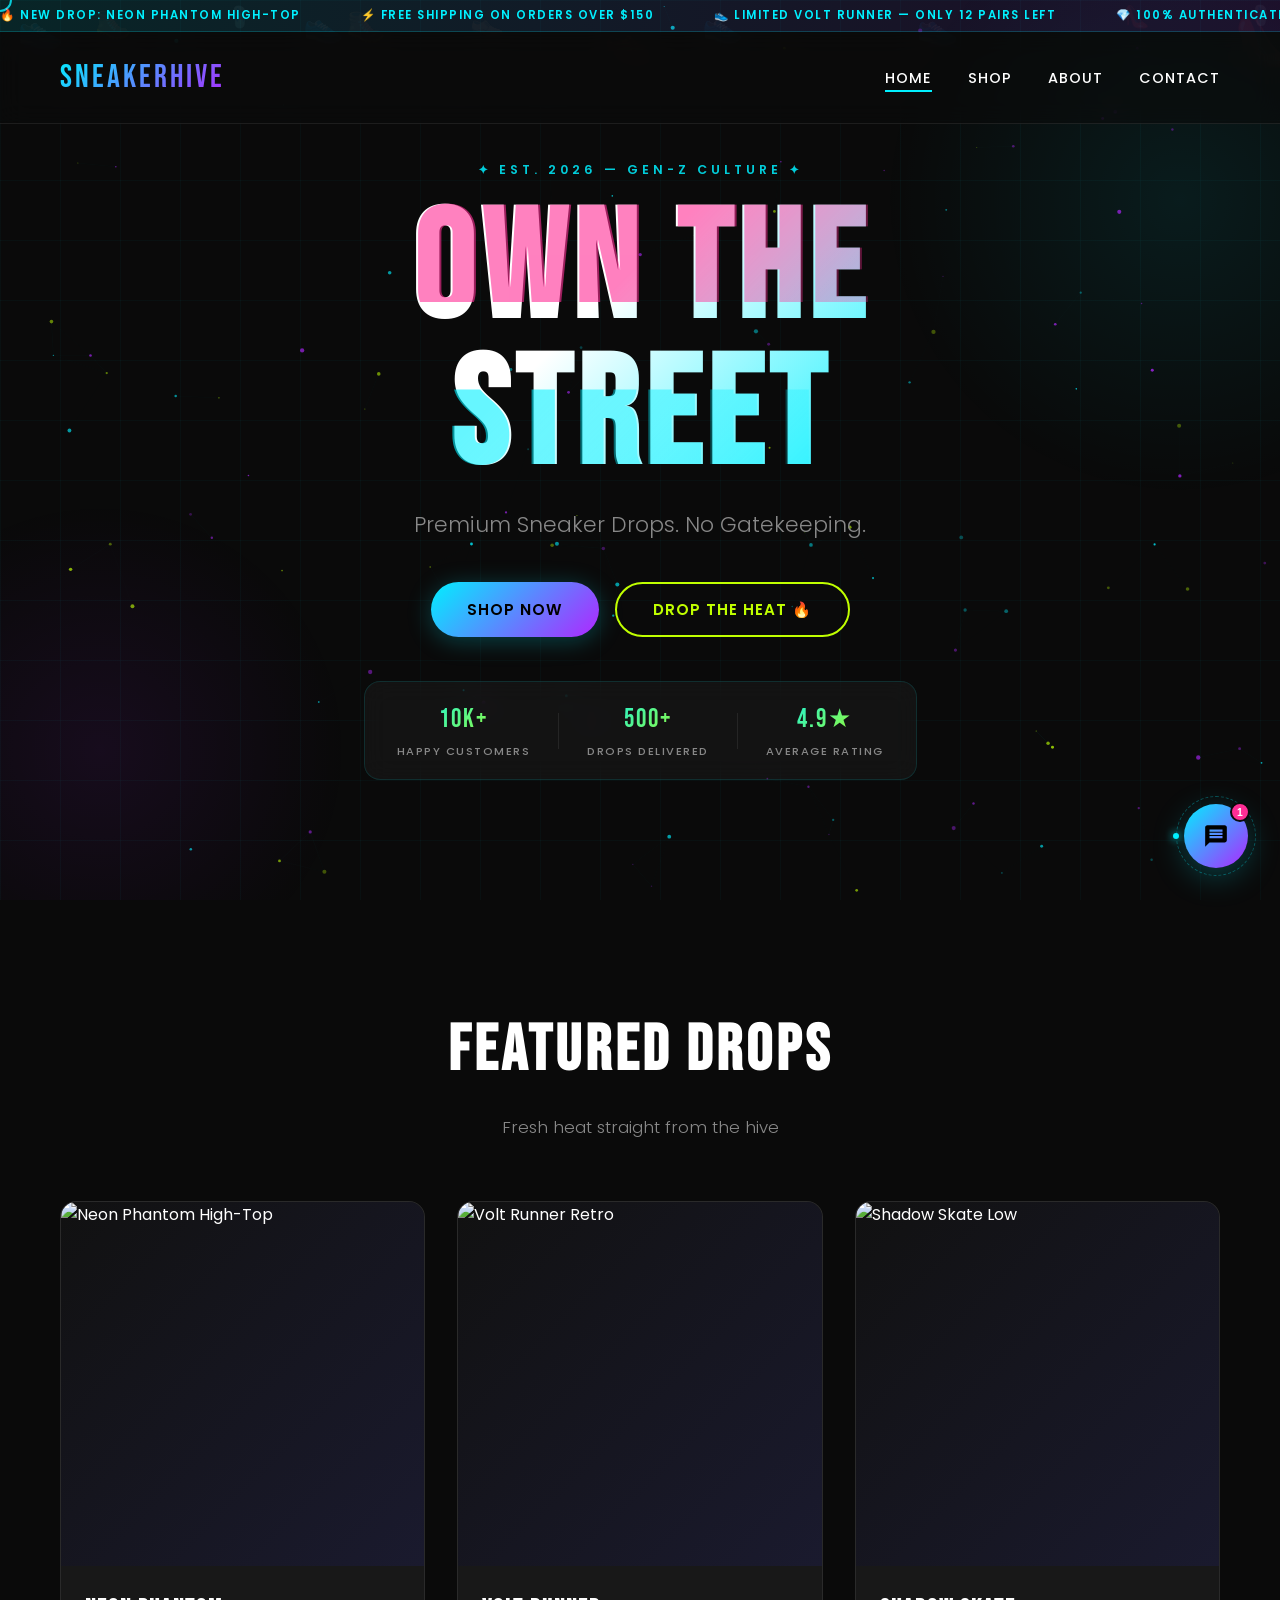
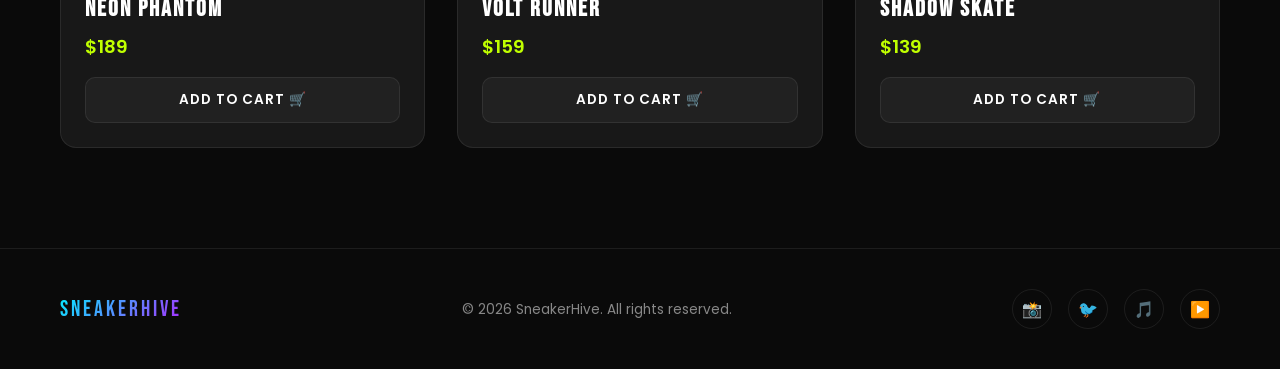
==== commit 2bc0ec4e: "Add files via upload" ====
--- a/index.html
+++ b/index.html
@@ -188,7 +188,7 @@
 
       <!-- Zapier chat iframe -->
       <iframe
-        src="https://chat-box-83515c.zapier.app/"
+        src="https://landbot.online/v3/H-3417689-G7RG558YHCWAJH46/index.html"
         title="SneakerHive AI Chat"
         allow="microphone; camera"
         loading="lazy"
